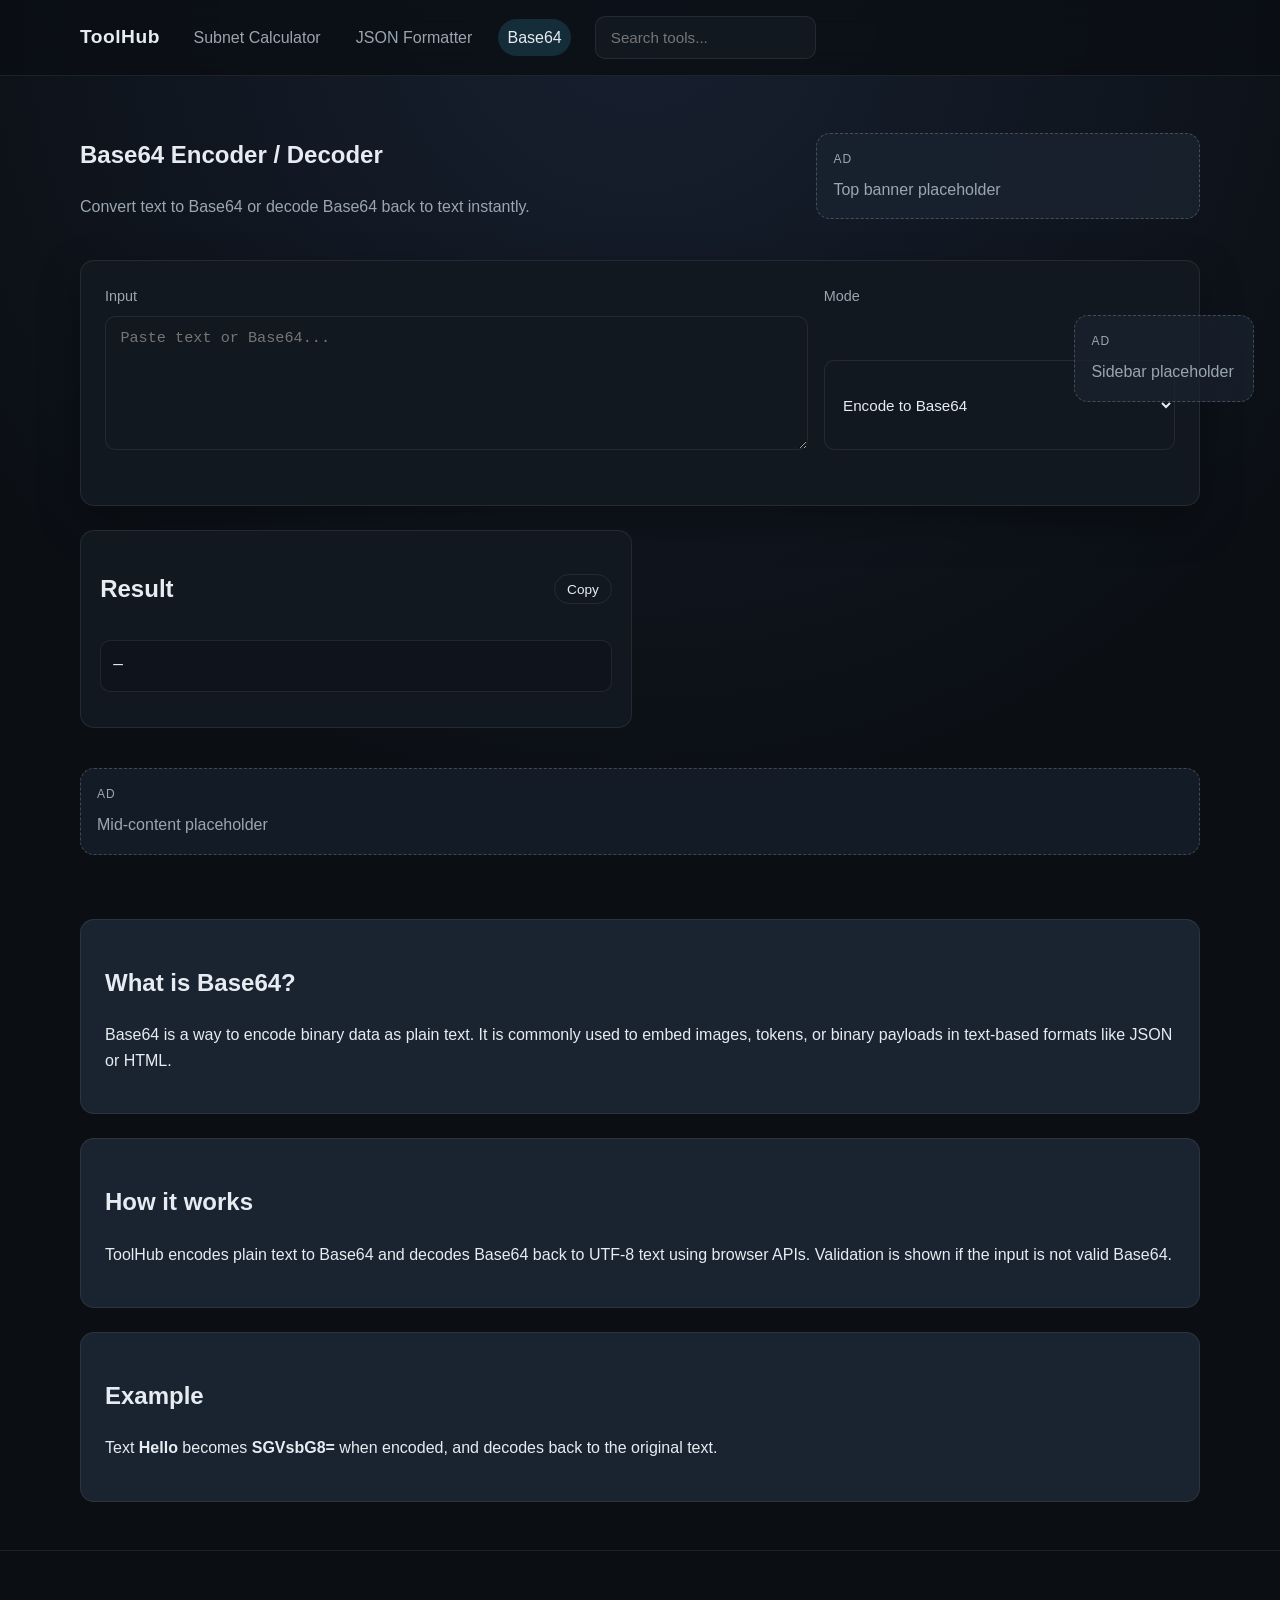
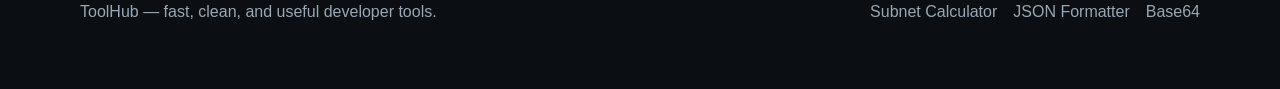
==== tools/base64.html @ 5f0e5536 "initial" ====
<!doctype html>
<html lang="en">
  <head>
    <meta charset="utf-8" />
    <meta name="viewport" content="width=device-width, initial-scale=1" />
    <title>Base64 Encoder / Decoder — ToolHub</title>
    <meta
      name="description"
      content="Base64 Encoder / Decoder: encode or decode Base64 strings instantly in your browser. Fast, client-side, SEO-optimised."
    />
    <link rel="stylesheet" href="/css/styles.css" />
  </head>
  <body>
    <header class="site-header">
      <div class="container header-inner">
        <a class="logo" href="/">ToolHub</a>
        <nav class="nav">
          <a href="/tools/subnet.html">Subnet Calculator</a>
          <a href="/tools/json.html">JSON Formatter</a>
          <a class="active" href="/tools/base64.html">Base64</a>
        </nav>
        <form class="global-search" data-search-form>
          <label class="sr-only" for="global-search">Search tools</label>
          <input
            id="global-search"
            name="q"
            type="search"
            placeholder="Search tools..."
            autocomplete="off"
            list="tool-list"
          />
          <datalist id="tool-list">
            <option value="Subnet Calculator"></option>
            <option value="JSON Formatter"></option>
            <option value="Base64 Encoder / Decoder"></option>
          </datalist>
        </form>
      </div>
    </header>

    <main class="container">
      <section class="tool-hero">
        <div>
          <h1>Base64 Encoder / Decoder</h1>
          <p class="lead">
            Convert text to Base64 or decode Base64 back to text instantly.
          </p>
        </div>
        <aside class="ad ad-banner" aria-label="Advertisement">
          <div class="ad-label">Ad</div>
          <div class="ad-body">Top banner placeholder</div>
        </aside>
      </section>

      <section class="tool-panel">
        <div class="input-grid">
          <div class="input-group">
            <label for="base64-input">Input</label>
            <textarea
              id="base64-input"
              rows="6"
              placeholder="Paste text or Base64..."
            ></textarea>
          </div>
          <div class="input-group">
            <label for="base64-mode">Mode</label>
            <select id="base64-mode">
              <option value="encode">Encode to Base64</option>
              <option value="decode">Decode from Base64</option>
            </select>
          </div>
        </div>
        <div class="validation" data-validation></div>
      </section>

      <section class="tool-results">
        <article class="result-card">
          <div class="result-header">
            <h2>Result</h2>
            <button class="copy-btn" data-copy-target="result">Copy</button>
          </div>
          <pre class="result-pre" data-result="result">—</pre>
        </article>
      </section>

      <section class="ad ad-mid" aria-label="Advertisement">
        <div class="ad-label">Ad</div>
        <div class="ad-body">Mid-content placeholder</div>
      </section>

      <section class="content-slab">
        <article class="content-block">
          <h2>What is Base64?</h2>
          <p>
            Base64 is a way to encode binary data as plain text. It is commonly
            used to embed images, tokens, or binary payloads in text-based
            formats like JSON or HTML.
          </p>
        </article>
        <article class="content-block">
          <h2>How it works</h2>
          <p>
            ToolHub encodes plain text to Base64 and decodes Base64 back to
            UTF-8 text using browser APIs. Validation is shown if the input is
            not valid Base64.
          </p>
        </article>
        <article class="content-block">
          <h2>Example</h2>
          <p>
            Text <strong>Hello</strong> becomes <strong>SGVsbG8=</strong> when
            encoded, and decodes back to the original text.
          </p>
        </article>
      </section>
    </main>

    <aside class="ad ad-sidebar" aria-label="Advertisement">
      <div class="ad-label">Ad</div>
      <div class="ad-body">Sidebar placeholder</div>
    </aside>

    <footer class="site-footer">
      <div class="container footer-inner">
        <p>ToolHub — fast, clean, and useful developer tools.</p>
        <div class="footer-links">
          <a href="/tools/subnet.html">Subnet Calculator</a>
          <a href="/tools/json.html">JSON Formatter</a>
          <a href="/tools/base64.html">Base64</a>
        </div>
      </div>
    </footer>

    <script src="/js/common.js" defer></script>
    <script src="/js/base64.js" defer></script>
  </body>
</html>
---- css/styles.css ----
*,
*::before,
*::after {
  box-sizing: border-box;
}

:root {
  color-scheme: dark;
  --bg: #0b0f14;
  --panel: #121820;
  --panel-light: #1a2330;
  --text: #e6ecf2;
  --muted: #9aa6b2;
  --accent: #4dd2ff;
  --accent-soft: rgba(77, 210, 255, 0.15);
  --border: rgba(255, 255, 255, 0.08);
  --shadow: 0 16px 40px rgba(0, 0, 0, 0.35);
  --radius: 14px;
  --radius-sm: 10px;
  --font: "Space Grotesk", "Segoe UI", sans-serif;
}

body {
  margin: 0;
  font-family: var(--font);
  background: radial-gradient(circle at top, #172030 0%, #0b0f14 45%);
  color: var(--text);
  line-height: 1.6;
}

a {
  color: inherit;
  text-decoration: none;
}

img {
  max-width: 100%;
  display: block;
}

.container {
  width: min(1120px, 92vw);
  margin: 0 auto;
}

.site-header {
  position: sticky;
  top: 0;
  background: rgba(11, 15, 20, 0.85);
  backdrop-filter: blur(12px);
  border-bottom: 1px solid var(--border);
  z-index: 10;
}

.header-inner {
  display: flex;
  align-items: center;
  gap: 1.5rem;
  padding: 1rem 0;
  flex-wrap: wrap;
}

.logo {
  font-weight: 700;
  font-size: 1.2rem;
  letter-spacing: 0.5px;
}

.nav {
  display: flex;
  gap: 1rem;
  flex-wrap: wrap;
}

.nav a {
  padding: 0.35rem 0.6rem;
  border-radius: 999px;
  color: var(--muted);
  transition: all 0.2s ease;
}

.nav a:hover,
.nav a.active {
  color: var(--text);
  background: var(--accent-soft);
}

.global-search input,
.hero-search input,
.input-group input,
.input-group textarea,
.input-group select {
  width: 100%;
  padding: 0.75rem 0.9rem;
  border-radius: var(--radius-sm);
  border: 1px solid var(--border);
  background: var(--panel);
  color: var(--text);
  font-size: 0.95rem;
  transition: border-color 0.2s ease, box-shadow 0.2s ease;
}

.global-search input:focus,
.hero-search input:focus,
.input-group input:focus,
.input-group textarea:focus,
.input-group select:focus {
  outline: none;
  border-color: var(--accent);
  box-shadow: 0 0 0 3px rgba(77, 210, 255, 0.15);
}

.hero {
  display: grid;
  gap: 2rem;
  align-items: center;
  padding: 3rem 0 2rem;
}

.lead {
  color: var(--muted);
  margin-top: 0.5rem;
}

.tools-grid {
  display: grid;
  grid-template-columns: repeat(auto-fit, minmax(240px, 1fr));
  gap: 1.5rem;
  padding: 2rem 0;
}

.tool-card {
  background: var(--panel);
  border: 1px solid var(--border);
  border-radius: var(--radius);
  padding: 1.5rem;
  box-shadow: var(--shadow);
  display: flex;
  flex-direction: column;
  gap: 1rem;
  transition: transform 0.2s ease, border-color 0.2s ease;
}

.tool-card:hover {
  transform: translateY(-4px);
  border-color: rgba(77, 210, 255, 0.4);
}

.tool-meta {
  display: flex;
  align-items: center;
  justify-content: space-between;
  color: var(--muted);
}

.tool-link {
  color: var(--accent);
  font-weight: 600;
}

.content-slab {
  display: grid;
  gap: 1.5rem;
  padding: 2rem 0 3rem;
}

.content-block {
  background: var(--panel-light);
  border: 1px solid var(--border);
  border-radius: var(--radius);
  padding: 1.5rem;
}

.tool-hero {
  display: grid;
  gap: 1.5rem;
  align-items: center;
  padding: 2.5rem 0 1.5rem;
}

.tool-panel {
  background: var(--panel);
  border: 1px solid var(--border);
  border-radius: var(--radius);
  padding: 1.5rem;
  box-shadow: var(--shadow);
}

.input-grid {
  display: grid;
  gap: 1rem;
}

.input-group {
  display: grid;
  gap: 0.5rem;
}

.input-group label {
  font-size: 0.9rem;
  color: var(--muted);
}

.validation {
  margin-top: 0.75rem;
  color: #ff8a8a;
  min-height: 1.2rem;
  font-size: 0.9rem;
}

.tool-results {
  display: grid;
  gap: 1rem;
  padding: 1.5rem 0;
}

.result-card {
  background: var(--panel);
  border: 1px solid var(--border);
  border-radius: var(--radius);
  padding: 1.2rem;
}

.result-header {
  display: flex;
  align-items: center;
  justify-content: space-between;
  gap: 1rem;
}

.result-value,
.result-pre {
  margin-top: 0.75rem;
  font-family: "JetBrains Mono", "Consolas", monospace;
  color: var(--text);
  background: #0f141c;
  border-radius: var(--radius-sm);
  padding: 0.75rem;
  border: 1px solid var(--border);
  white-space: pre-wrap;
  word-break: break-word;
}

.copy-btn,
.ghost-btn {
  border: 1px solid var(--border);
  background: transparent;
  color: var(--text);
  padding: 0.4rem 0.75rem;
  border-radius: 999px;
  cursor: pointer;
  transition: all 0.2s ease;
  font-size: 0.85rem;
}

.copy-btn:hover,
.ghost-btn:hover {
  border-color: var(--accent);
  color: var(--accent);
}

.action-row {
  display: flex;
  gap: 0.75rem;
  flex-wrap: wrap;
  margin-top: 0.75rem;
}

.ad {
  border: 1px dashed rgba(255, 255, 255, 0.2);
  border-radius: var(--radius);
  padding: 1rem;
  color: var(--muted);
}

.ad-banner {
  background: rgba(26, 35, 48, 0.8);
}

.ad-mid {
  margin: 1rem 0 2rem;
  background: rgba(26, 35, 48, 0.65);
}

.ad-sidebar {
  position: fixed;
  right: 2vw;
  top: 35vh;
  width: 180px;
  display: none;
  background: rgba(26, 35, 48, 0.7);
}

.ad-label {
  font-size: 0.75rem;
  text-transform: uppercase;
  letter-spacing: 1px;
  margin-bottom: 0.5rem;
}

.site-footer {
  border-top: 1px solid var(--border);
  padding: 2rem 0 3rem;
  color: var(--muted);
}

.footer-inner {
  display: flex;
  flex-direction: column;
  gap: 1rem;
}

.footer-links {
  display: flex;
  flex-wrap: wrap;
  gap: 1rem;
}

.sr-only {
  position: absolute;
  width: 1px;
  height: 1px;
  padding: 0;
  margin: -1px;
  overflow: hidden;
  clip: rect(0, 0, 0, 0);
  border: 0;
}

@media (min-width: 720px) {
  .hero {
    grid-template-columns: 1.2fr 0.8fr;
  }

  .tool-hero {
    grid-template-columns: 1.3fr 0.7fr;
  }

  .input-grid {
    grid-template-columns: 2fr 1fr;
  }

  .tool-results {
    grid-template-columns: repeat(2, minmax(0, 1fr));
  }

  .footer-inner {
    flex-direction: row;
    justify-content: space-between;
    align-items: center;
  }

  .ad-sidebar {
    display: block;
  }
}

@media (min-width: 980px) {
  .tools-grid {
    grid-template-columns: repeat(3, minmax(0, 1fr));
  }
}
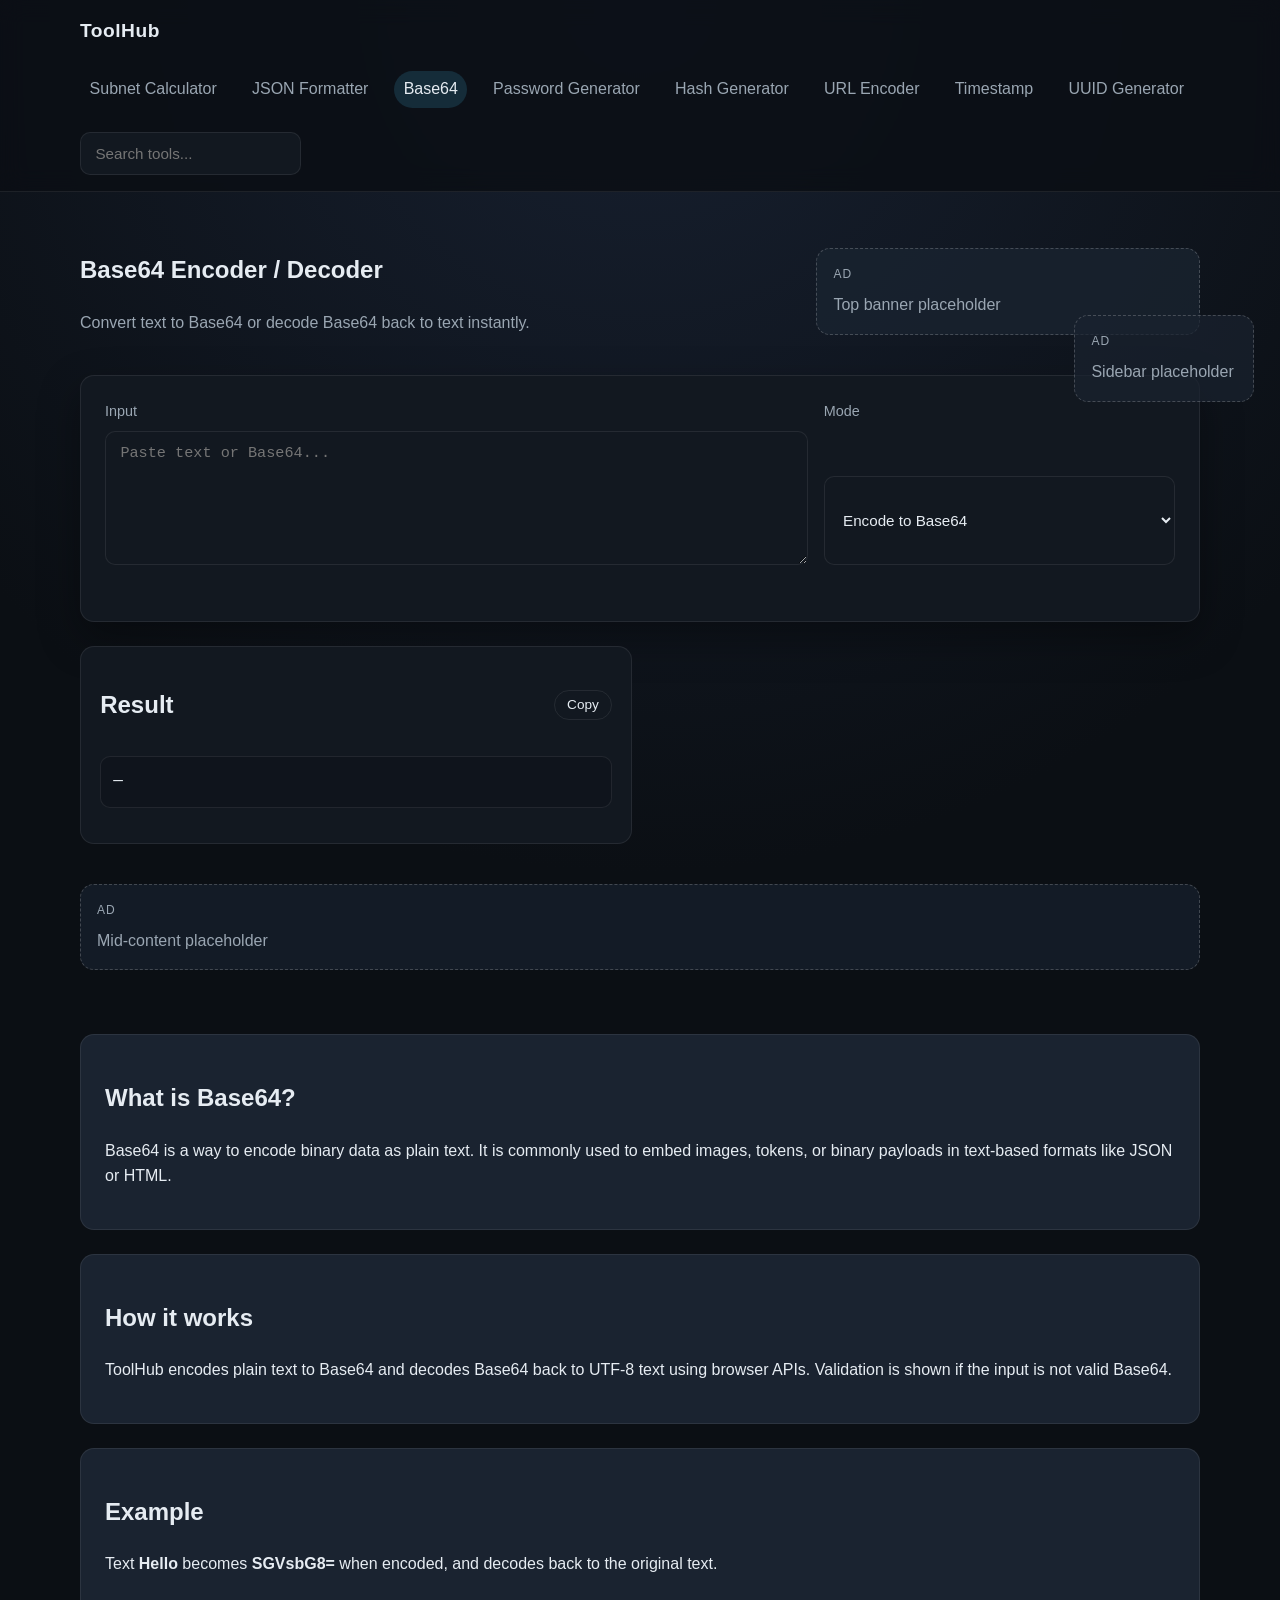
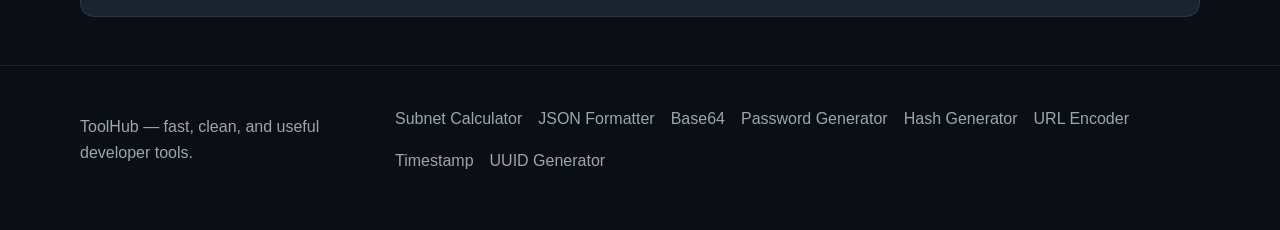
==== commit 0c4ef794: "added new tools" ====
--- a/tools/base64.html
+++ b/tools/base64.html
@@ -18,6 +18,11 @@
           <a href="/tools/subnet.html">Subnet Calculator</a>
           <a href="/tools/json.html">JSON Formatter</a>
           <a class="active" href="/tools/base64.html">Base64</a>
+          <a href="/tools/password.html">Password Generator</a>
+          <a href="/tools/hash.html">Hash Generator</a>
+          <a href="/tools/url.html">URL Encoder</a>
+          <a href="/tools/timestamp.html">Timestamp</a>
+          <a href="/tools/uuid.html">UUID Generator</a>
         </nav>
         <form class="global-search" data-search-form>
           <label class="sr-only" for="global-search">Search tools</label>
@@ -33,6 +38,11 @@
             <option value="Subnet Calculator"></option>
             <option value="JSON Formatter"></option>
             <option value="Base64 Encoder / Decoder"></option>
+            <option value="Password Generator"></option>
+            <option value="Hash Generator"></option>
+            <option value="URL Encoder / Decoder"></option>
+            <option value="Timestamp Converter"></option>
+            <option value="UUID Generator"></option>
           </datalist>
         </form>
       </div>
@@ -127,6 +137,11 @@
           <a href="/tools/subnet.html">Subnet Calculator</a>
           <a href="/tools/json.html">JSON Formatter</a>
           <a href="/tools/base64.html">Base64</a>
+          <a href="/tools/password.html">Password Generator</a>
+          <a href="/tools/hash.html">Hash Generator</a>
+          <a href="/tools/url.html">URL Encoder</a>
+          <a href="/tools/timestamp.html">Timestamp</a>
+          <a href="/tools/uuid.html">UUID Generator</a>
         </div>
       </div>
     </footer>
--- a/css/styles.css
+++ b/css/styles.css
@@ -266,6 +266,49 @@
   margin-top: 0.75rem;
 }
 
+.strength-meter {
+  height: 10px;
+  background: #1f2a36;
+  border-radius: 999px;
+  overflow: hidden;
+  border: 1px solid var(--border);
+}
+
+.strength-meter span {
+  display: block;
+  height: 100%;
+  width: 0%;
+  background: #ff8a8a;
+  transition: width 0.2s ease, background 0.2s ease;
+}
+
+.strength-label {
+  margin-top: 0.5rem;
+  font-size: 0.9rem;
+  color: var(--muted);
+}
+
+.pill-row {
+  display: flex;
+  gap: 0.5rem;
+  flex-wrap: wrap;
+  margin-top: 0.5rem;
+}
+
+.pill {
+  padding: 0.25rem 0.6rem;
+  border-radius: 999px;
+  border: 1px solid var(--border);
+  font-size: 0.8rem;
+  color: var(--muted);
+}
+
+.pill.active {
+  color: var(--text);
+  border-color: rgba(77, 210, 255, 0.5);
+  background: rgba(77, 210, 255, 0.1);
+}
+
 .ad {
   border: 1px dashed rgba(255, 255, 255, 0.2);
   border-radius: var(--radius);
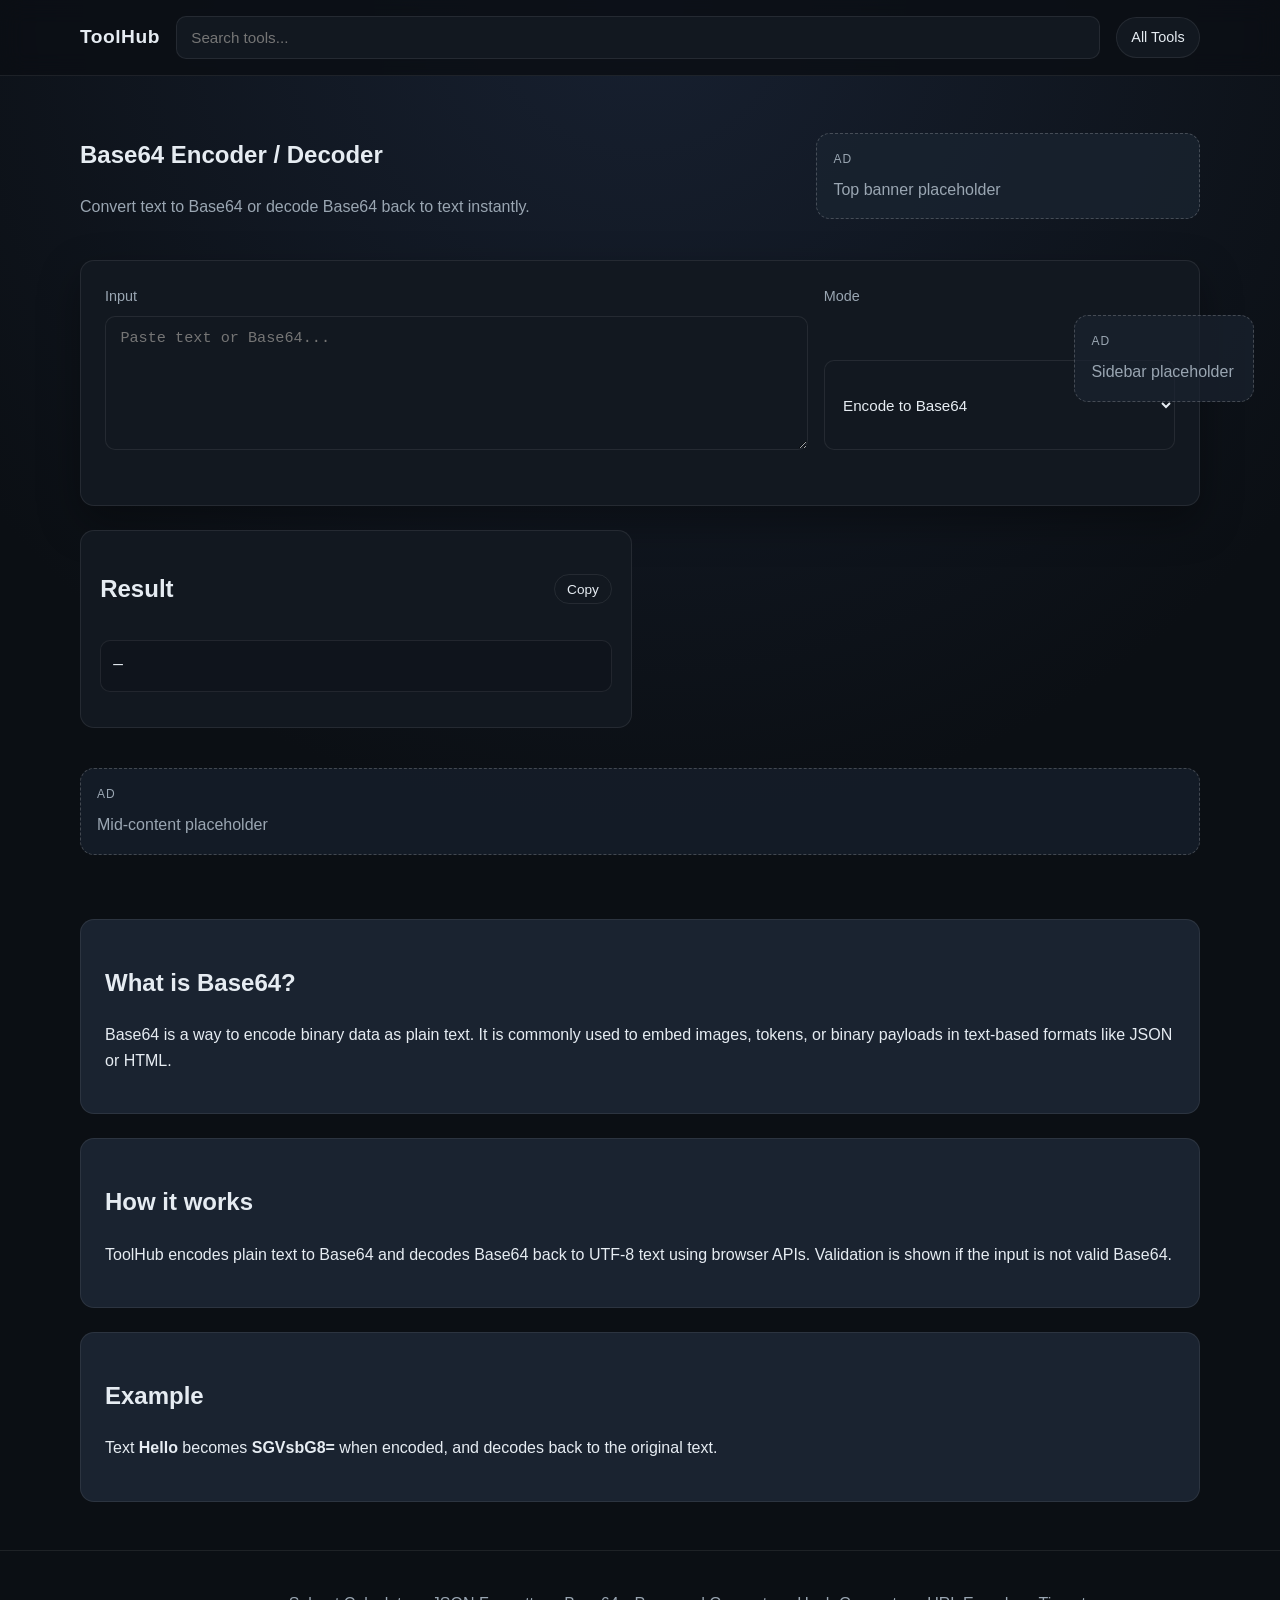
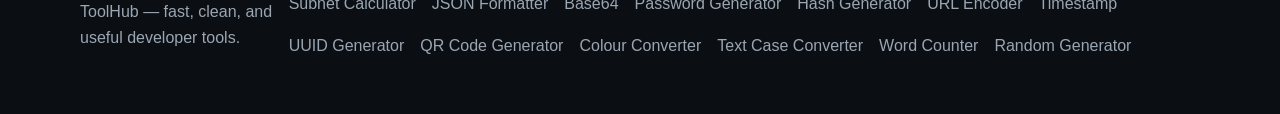
==== commit ddbb2789: "more tools" ====
--- a/tools/base64.html
+++ b/tools/base64.html
@@ -14,16 +14,6 @@
     <header class="site-header">
       <div class="container header-inner">
         <a class="logo" href="/">ToolHub</a>
-        <nav class="nav">
-          <a href="/tools/subnet.html">Subnet Calculator</a>
-          <a href="/tools/json.html">JSON Formatter</a>
-          <a class="active" href="/tools/base64.html">Base64</a>
-          <a href="/tools/password.html">Password Generator</a>
-          <a href="/tools/hash.html">Hash Generator</a>
-          <a href="/tools/url.html">URL Encoder</a>
-          <a href="/tools/timestamp.html">Timestamp</a>
-          <a href="/tools/uuid.html">UUID Generator</a>
-        </nav>
         <form class="global-search" data-search-form>
           <label class="sr-only" for="global-search">Search tools</label>
           <input
@@ -43,8 +33,31 @@
             <option value="URL Encoder / Decoder"></option>
             <option value="Timestamp Converter"></option>
             <option value="UUID Generator"></option>
+            <option value="QR Code Generator"></option>
+            <option value="Colour Converter + Picker"></option>
+            <option value="Text Case Converter"></option>
+            <option value="Word & Character Counter"></option>
+            <option value="Random Generator Suite"></option>
           </datalist>
         </form>
+        <details class="tools-menu">
+          <summary>All Tools</summary>
+          <div class="tools-panel">
+            <a href="/tools/subnet.html">Subnet Calculator</a>
+            <a href="/tools/json.html">JSON Formatter</a>
+            <a class="active" href="/tools/base64.html">Base64 Encoder / Decoder</a>
+            <a href="/tools/password.html">Password Generator</a>
+            <a href="/tools/hash.html">Hash Generator</a>
+            <a href="/tools/url.html">URL Encoder / Decoder</a>
+            <a href="/tools/timestamp.html">Timestamp Converter</a>
+            <a href="/tools/uuid.html">UUID Generator</a>
+            <a href="/tools/qr.html">QR Code Generator</a>
+            <a href="/tools/color.html">Colour Converter + Picker</a>
+            <a href="/tools/case.html">Text Case Converter</a>
+            <a href="/tools/counter.html">Word & Character Counter</a>
+            <a href="/tools/random.html">Random Generator Suite</a>
+          </div>
+        </details>
       </div>
     </header>
 
@@ -142,6 +155,11 @@
           <a href="/tools/url.html">URL Encoder</a>
           <a href="/tools/timestamp.html">Timestamp</a>
           <a href="/tools/uuid.html">UUID Generator</a>
+          <a href="/tools/qr.html">QR Code Generator</a>
+          <a href="/tools/color.html">Colour Converter</a>
+          <a href="/tools/case.html">Text Case Converter</a>
+          <a href="/tools/counter.html">Word Counter</a>
+          <a href="/tools/random.html">Random Generator</a>
         </div>
       </div>
     </footer>
--- a/css/styles.css
+++ b/css/styles.css
@@ -55,7 +55,7 @@
 .header-inner {
   display: flex;
   align-items: center;
-  gap: 1.5rem;
+  gap: 1rem;
   padding: 1rem 0;
   flex-wrap: wrap;
 }
@@ -66,23 +66,66 @@
   letter-spacing: 0.5px;
 }
 
-.nav {
-  display: flex;
-  gap: 1rem;
-  flex-wrap: wrap;
-}
-
-.nav a {
-  padding: 0.35rem 0.6rem;
+.global-search {
+  flex: 1 1 280px;
+}
+
+.tools-menu {
+  position: relative;
+}
+
+.tools-menu summary {
+  list-style: none;
+  cursor: pointer;
+  border: 1px solid var(--border);
   border-radius: 999px;
-  color: var(--muted);
-  transition: all 0.2s ease;
-}
-
-.nav a:hover,
-.nav a.active {
-  color: var(--text);
-  background: var(--accent-soft);
+  padding: 0.5rem 0.9rem;
+  background: var(--panel);
+  color: var(--text);
+  font-size: 0.9rem;
+  transition: border-color 0.2s ease, color 0.2s ease;
+}
+
+.tools-menu summary::-webkit-details-marker {
+  display: none;
+}
+
+.tools-menu[open] summary,
+.tools-menu summary:hover {
+  border-color: var(--accent);
+  color: var(--accent);
+}
+
+.tools-panel {
+  position: absolute;
+  right: 0;
+  top: calc(100% + 0.5rem);
+  background: var(--panel);
+  border: 1px solid var(--border);
+  border-radius: var(--radius);
+  padding: 1rem;
+  display: grid;
+  grid-template-columns: repeat(auto-fit, minmax(180px, 1fr));
+  gap: 0.6rem;
+  box-shadow: var(--shadow);
+  width: min(560px, 92vw);
+  z-index: 20;
+}
+
+.tools-panel a {
+  padding: 0.45rem 0.7rem;
+  border-radius: 999px;
+  border: 1px solid transparent;
+  background: var(--panel-light);
+  color: var(--text);
+  transition: border-color 0.2s ease, color 0.2s ease, transform 0.2s ease;
+}
+
+.tools-panel a:hover,
+.tools-panel a.active {
+  border-color: rgba(77, 210, 255, 0.6);
+  color: var(--accent);
+  transform: translateY(-1px);
 }
 
 .global-search input,
@@ -307,6 +350,68 @@
   color: var(--text);
   border-color: rgba(77, 210, 255, 0.5);
   background: rgba(77, 210, 255, 0.1);
+}
+
+.preview-box {
+  width: 100%;
+  height: 160px;
+  border-radius: var(--radius);
+  border: 1px solid var(--border);
+  background: #111820;
+}
+
+.stat-grid {
+  display: grid;
+  gap: 1rem;
+}
+
+.stat-card {
+  background: var(--panel-light);
+  border: 1px solid var(--border);
+  border-radius: var(--radius);
+  padding: 1rem;
+}
+
+.stat-card h3 {
+  margin: 0 0 0.5rem;
+  font-size: 0.95rem;
+  color: var(--muted);
+}
+
+.stat-value {
+  font-family: "JetBrains Mono", "Consolas", monospace;
+  font-size: 1.1rem;
+}
+
+.qr-output {
+  display: grid;
+  gap: 1rem;
+  align-items: start;
+}
+
+.qr-canvas {
+  width: 100%;
+  max-width: 280px;
+  background: #fff;
+  border-radius: var(--radius);
+  padding: 0.75rem;
+}
+
+.qr-canvas canvas,
+.qr-canvas svg {
+  display: block;
+  width: 100%;
+  height: auto;
+}
+
+@media (min-width: 720px) {
+  .stat-grid {
+    grid-template-columns: repeat(3, minmax(0, 1fr));
+  }
+
+  .qr-output {
+    grid-template-columns: 1fr 1fr;
+  }
 }
 
 .ad {
